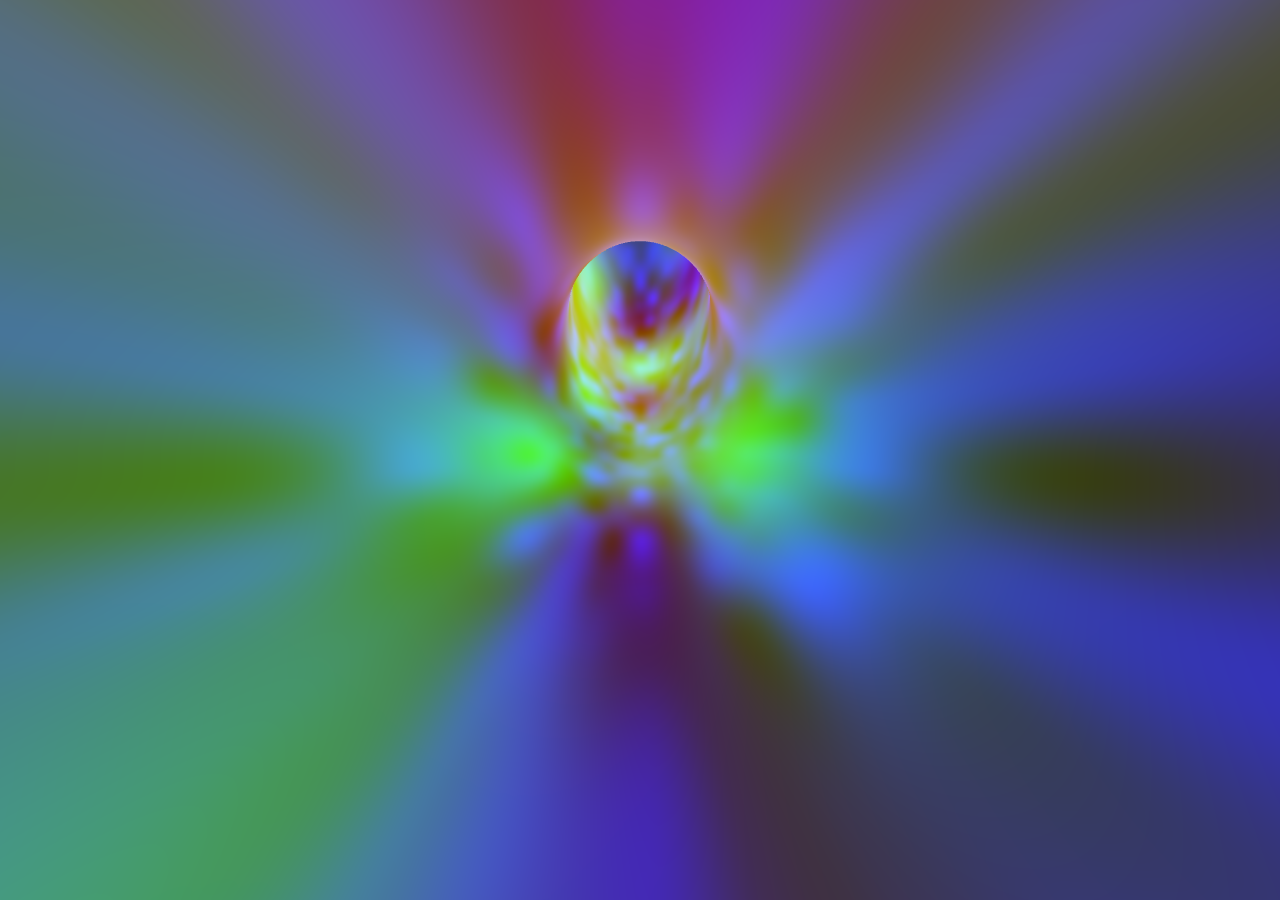
==== index.html @ b787362a "Create index.html" ====
<!DOCTYPE html>
<html lang="eng">
  <head>
    <meta charset="UTF-8" />
    <meta http-equiv="X-UA-Compatible" content="IE=edge" />
    <meta name="viewport" content="width=device-width, initial-scale=1.0" />
    <meta name="author" content="llya Project" />
    <meta name="robots" content="noindex" />
    <title>3nd3</title>
  </head>
  <!--  Sadece audio için style.css ekledim. -->
  <link rel="stylesheet" href="css/style.css" type="text/css" />
  <link rel="stylesheet" href="css/end-style-3.css" />
  <script src="js/end-data-3.js"></script>
  <script src="js/end-data-3-4-three.min.js"></script>
  <body>

  </body>
</html>
---- css/style.css ----
.video {
  position: fixed;
  top: 50%;
  left: 50%;
  min-width: 100%;
  min-height: 100%;
  width: auto;
  height: auto;
  z-index: -100;
  transform: translateX(-50%) translateY(-50%);
  background-size: cover;
}

audio {
  display: none;
}

a:link {
  color: #ffffff;
}
a:visited {
  color: #ffffff;
}
a:hover {
  color: #848484;
}
a:active {
  color: #ffffff;
}

a {
  text-decoration: none;
}
.ortala {
  text-align: center;
}

.centerContainer {
  width: 1000px;
  margin-left: auto;
  margin-right: auto;
}

#quoteText {
  font-family: "CaviarDreams";
  text-align: center;
  font-size: 40px;
  padding-top: 30px;
}

/* @group Blink */
.blink {
  -webkit-animation: blink 0.5s linear infinite;
  -moz-animation: blink 0.5s linear infinite;
  -ms-animation: blink 0.5s linear infinite;
  -o-animation: blink 0.5s linear infinite;
  animation: blink 0.5s linear infinite;
}
@-webkit-keyframes blink {
  0% {
    opacity: 1;
  }
  50% {
    opacity: 1;
  }
  50.01% {
    opacity: 0;
  }
  100% {
    opacity: 0;
  }
}
@-moz-keyframes blink {
  0% {
    opacity: 1;
  }
  50% {
    opacity: 1;
  }
  50.01% {
    opacity: 0;
  }
  100% {
    opacity: 0;
  }
}
@-ms-keyframes blink {
  0% {
    opacity: 1;
  }
  50% {
    opacity: 1;
  }
  50.01% {
    opacity: 0;
  }
  100% {
    opacity: 0;
  }
}
@-o-keyframes blink {
  0% {
    opacity: 1;
  }
  50% {
    opacity: 1;
  }
  50.01% {
    opacity: 0;
  }
  100% {
    opacity: 0;
  }
}
@keyframes blink {
  0% {
    opacity: 1;
  }
  50% {
    opacity: 1;
  }
  50.01% {
    opacity: 0;
  }
  100% {
    opacity: 0;
  }
}
/* @end */

.a5 {
  position: absolute;
  left: 500px;
  top: 000px;
  z-index: 6;
}
.a6 {
  position: absolute;
  right: 500px;
  top: 000px;
  z-index: -1;
}

.a7 {
  position: absolute;
  left: 0px;
  top: 000px;
  z-index: -5;
}
.a8 {
  position: absolute;
  left: 500px;
  top: 000px;
  z-index: -4;
}
.dialog {
  width: 300px;
  position: fixed;
  background-repeat: repeat;
  top: 50%;
  left: 50%;
  z-index: 999;
  margin-top: -50px;
  margin-left: -160px;
  text-shadow: 0.1em 0.1em 0.2em #000;
  text-align: center;
  padding: 20px;
}

#AccessGranted {
  background: url(granted.gif);
  border: 2px solid #83f352;
  color: #83f352;
}

#Login {
  background: url(granted.gif);
  border: 2px solid #83f352;
  color: #83f352;
}

a:link {
  color: #ffffff;
}
a:visited {
  color: #ffffff;
}
a:hover {
  color: #848484;
}
a:active {
  color: #ffffff;
}
/*     
-------------------------
-------------------------
*/
#myVideo {
  position: fixed;
  right: 0;
  bottom: 0;
  min-width: 100%;
  min-height: 100%;
}

.content {
  position: fixed;
  bottom: 0;
  background: rgba(0, 0, 0, 0.5);
  color: #f1f1f1;
  width: 100%;
  padding: 20px;
}

#myBtn {
  width: 200px;
  font-size: 18px;
  padding: 10px;
  border: none;
  background: #000;
  color: #fff;
  cursor: pointer;
}

#myBtn:hover {
  background: #ddd;
  color: black;
}
/*     
-------------------------
-------------------------
*/
---- css/end-style-3.css ----
body {
  background: black;
}
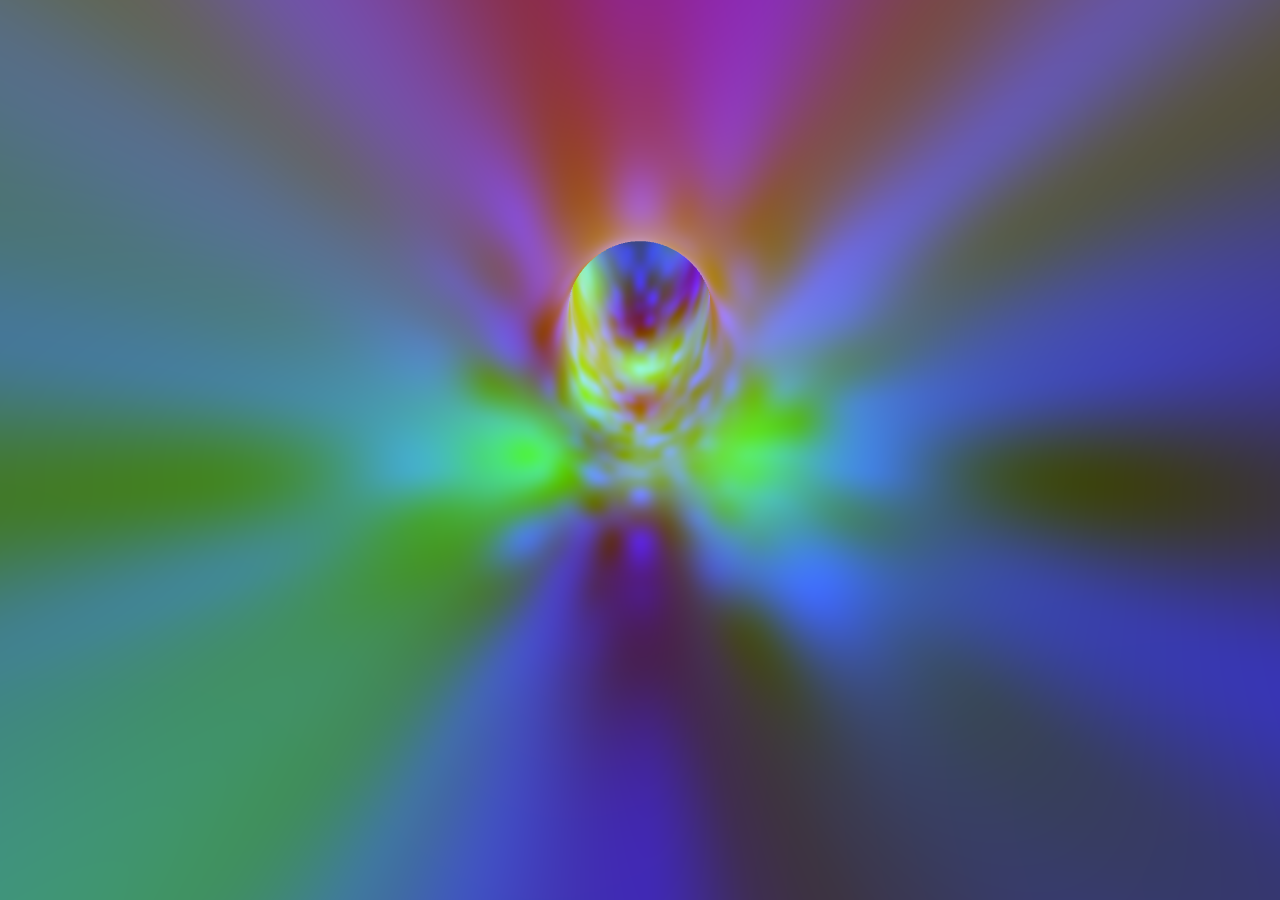
==== commit 7364adc1: "index.html" ====
--- a/index.html
+++ b/index.html
@@ -6,7 +6,7 @@
     <meta name="viewport" content="width=device-width, initial-scale=1.0" />
     <meta name="author" content="llya Project" />
     <meta name="robots" content="noindex" />
-    <title>3nd3</title>
+    <title>llya Project</title>
   </head>
   <!--  Sadece audio için style.css ekledim. -->
   <link rel="stylesheet" href="css/style.css" type="text/css" />
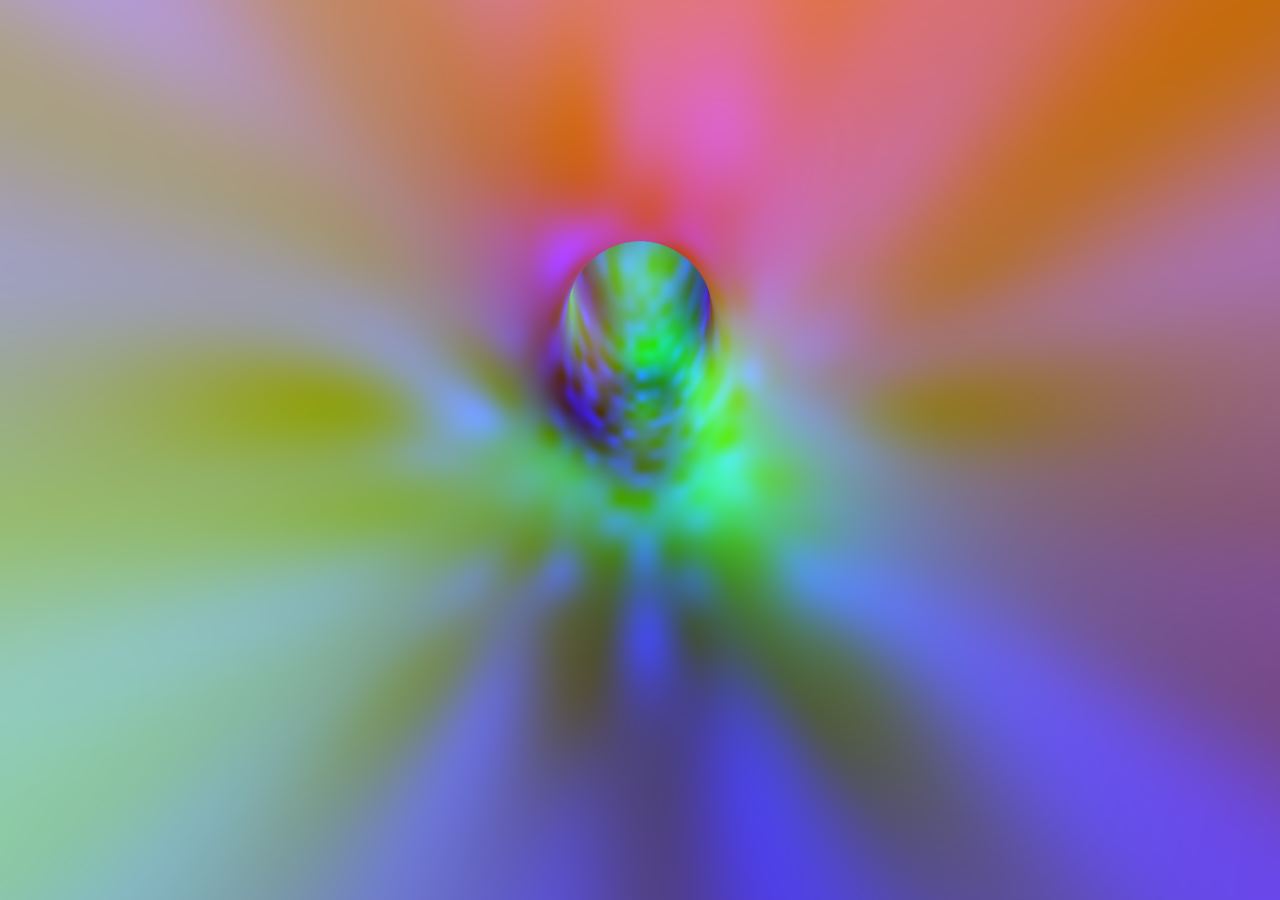
==== commit 6fe641de: "Update index.html" ====
--- a/index.html
+++ b/index.html
@@ -6,6 +6,7 @@
     <meta name="viewport" content="width=device-width, initial-scale=1.0" />
     <meta name="author" content="llya Project" />
     <meta name="robots" content="noindex" />
+    <meta name="google-adsense-account" content="ca-pub-1080386558126165">
     <title>llya Project</title>
   </head>
   <!--  Sadece audio için style.css ekledim. -->
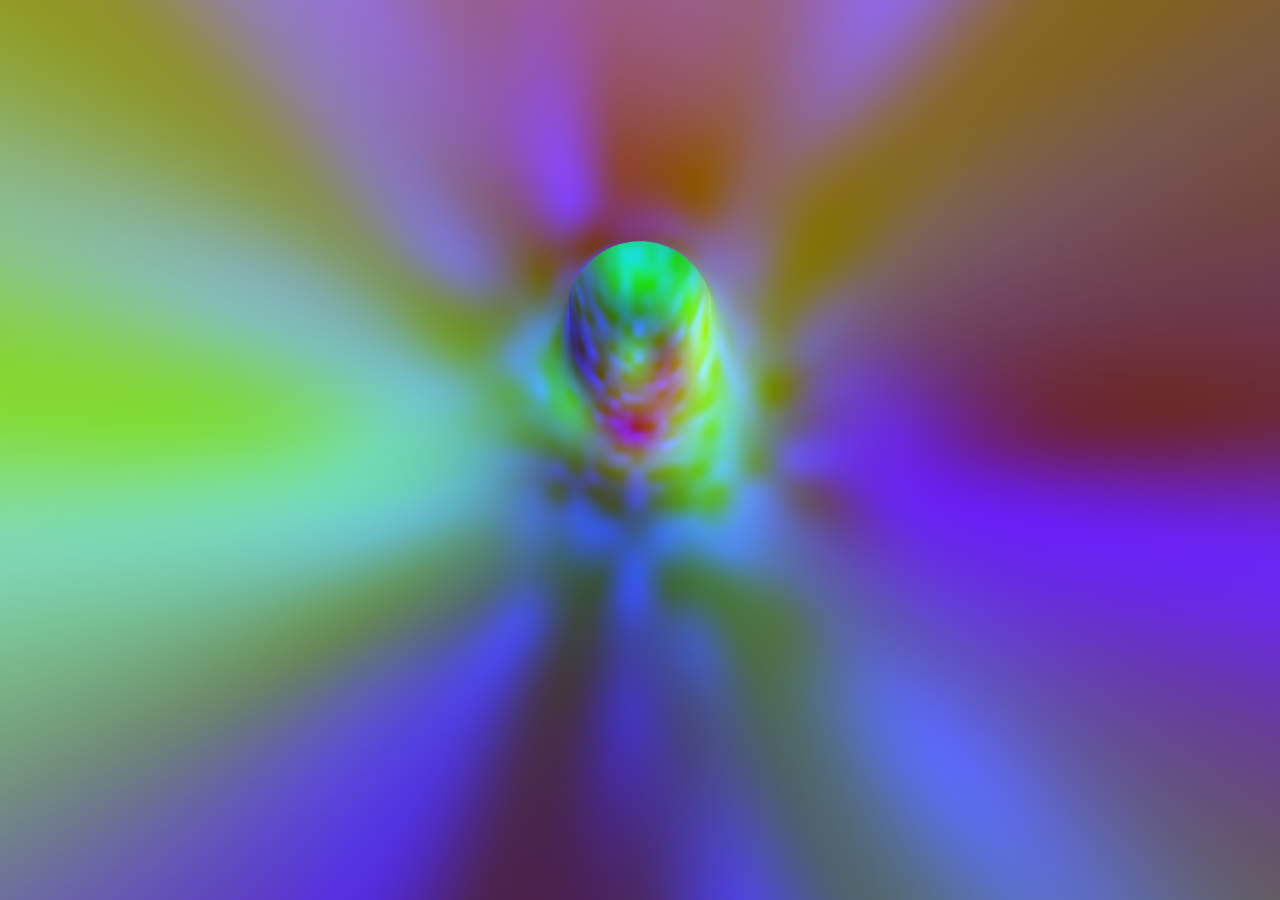
==== commit e67d72cc: "Update index.html" ====
--- a/index.html
+++ b/index.html
@@ -6,7 +6,6 @@
     <meta name="viewport" content="width=device-width, initial-scale=1.0" />
     <meta name="author" content="llya Project" />
     <meta name="robots" content="noindex" />
-    <meta name="google-adsense-account" content="ca-pub-1080386558126165">
     <title>llya Project</title>
   </head>
   <!--  Sadece audio için style.css ekledim. -->
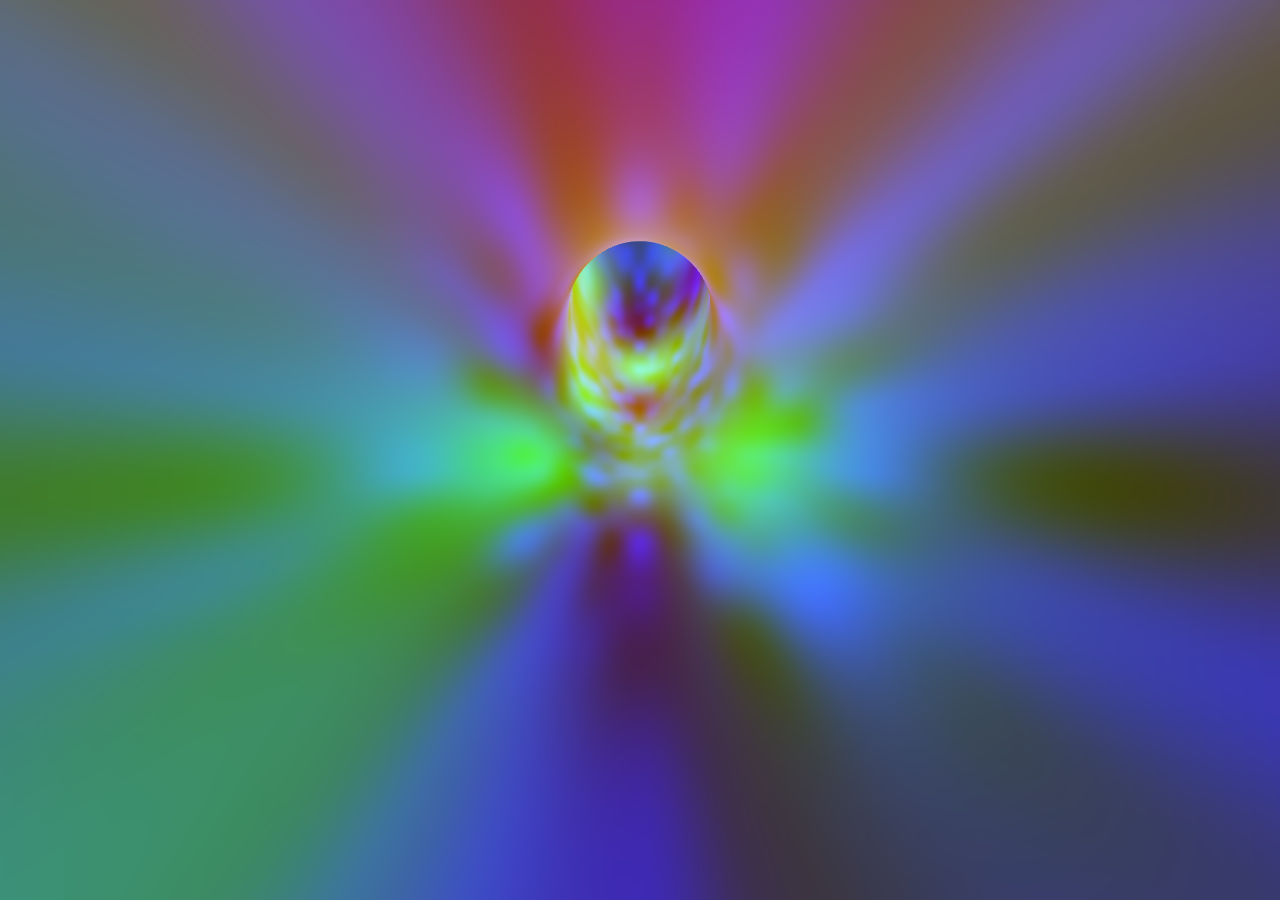
==== commit fb419b0c: "Update index.html" ====
--- a/index.html
+++ b/index.html
@@ -8,7 +8,7 @@
     <meta name="robots" content="noindex" />
     <title>llya Project</title>
   </head>
-  <!--  Sadece audio için style.css ekledim. -->
+  <!-- .. -->
   <link rel="stylesheet" href="css/style.css" type="text/css" />
   <link rel="stylesheet" href="css/end-style-3.css" />
   <script src="js/end-data-3.js"></script>
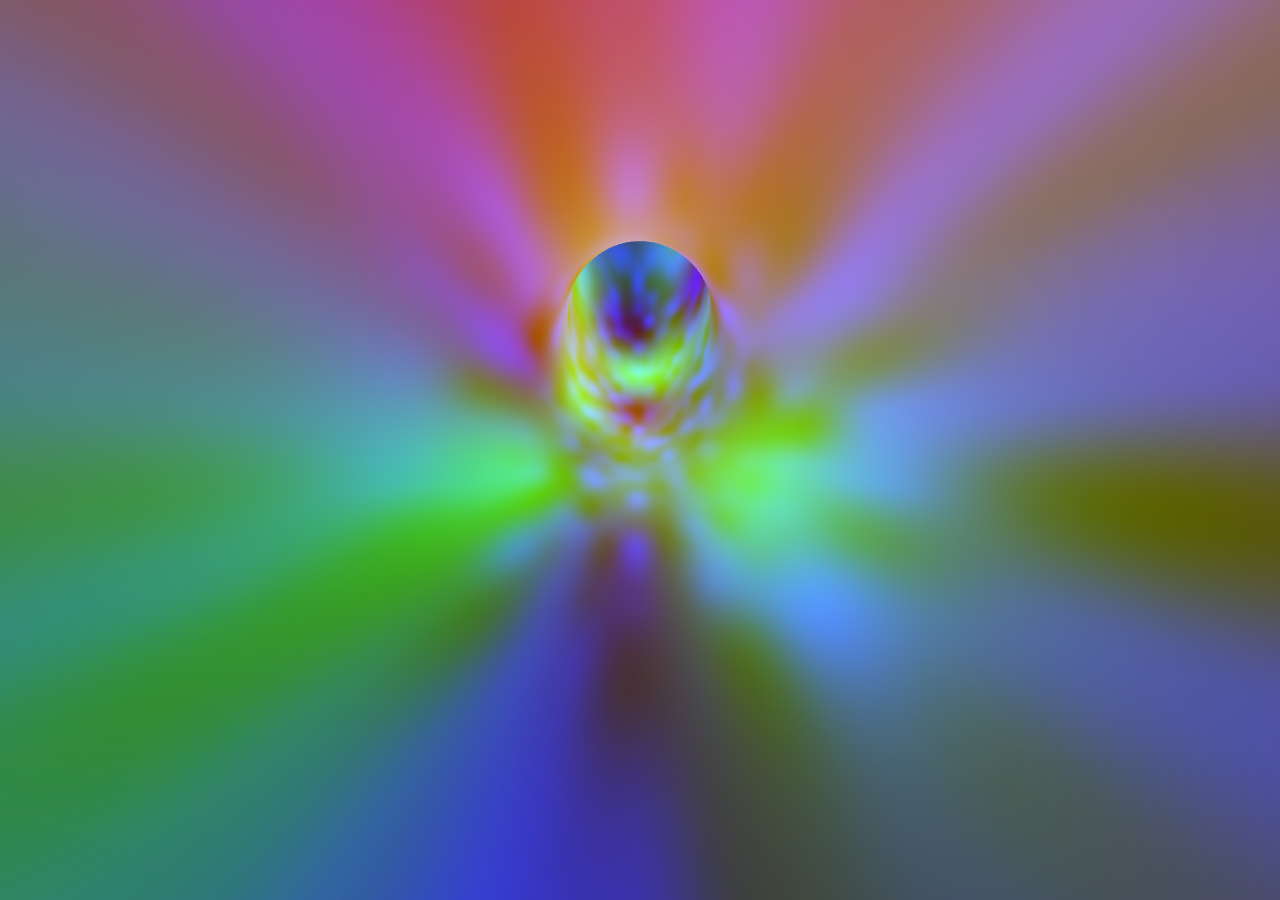
==== commit 3907450a: "Update index.html" ====
--- a/index.html
+++ b/index.html
@@ -13,6 +13,9 @@
   <link rel="stylesheet" href="css/end-style-3.css" />
   <script src="js/end-data-3.js"></script>
   <script src="js/end-data-3-4-three.min.js"></script>
+
+  <script async src="https://pagead2.googlesyndication.com/pagead/js/adsbygoogle.js?client=ca-pub-1080386558126165"
+     crossorigin="anonymous"></script>
   <body>
 
   </body>
